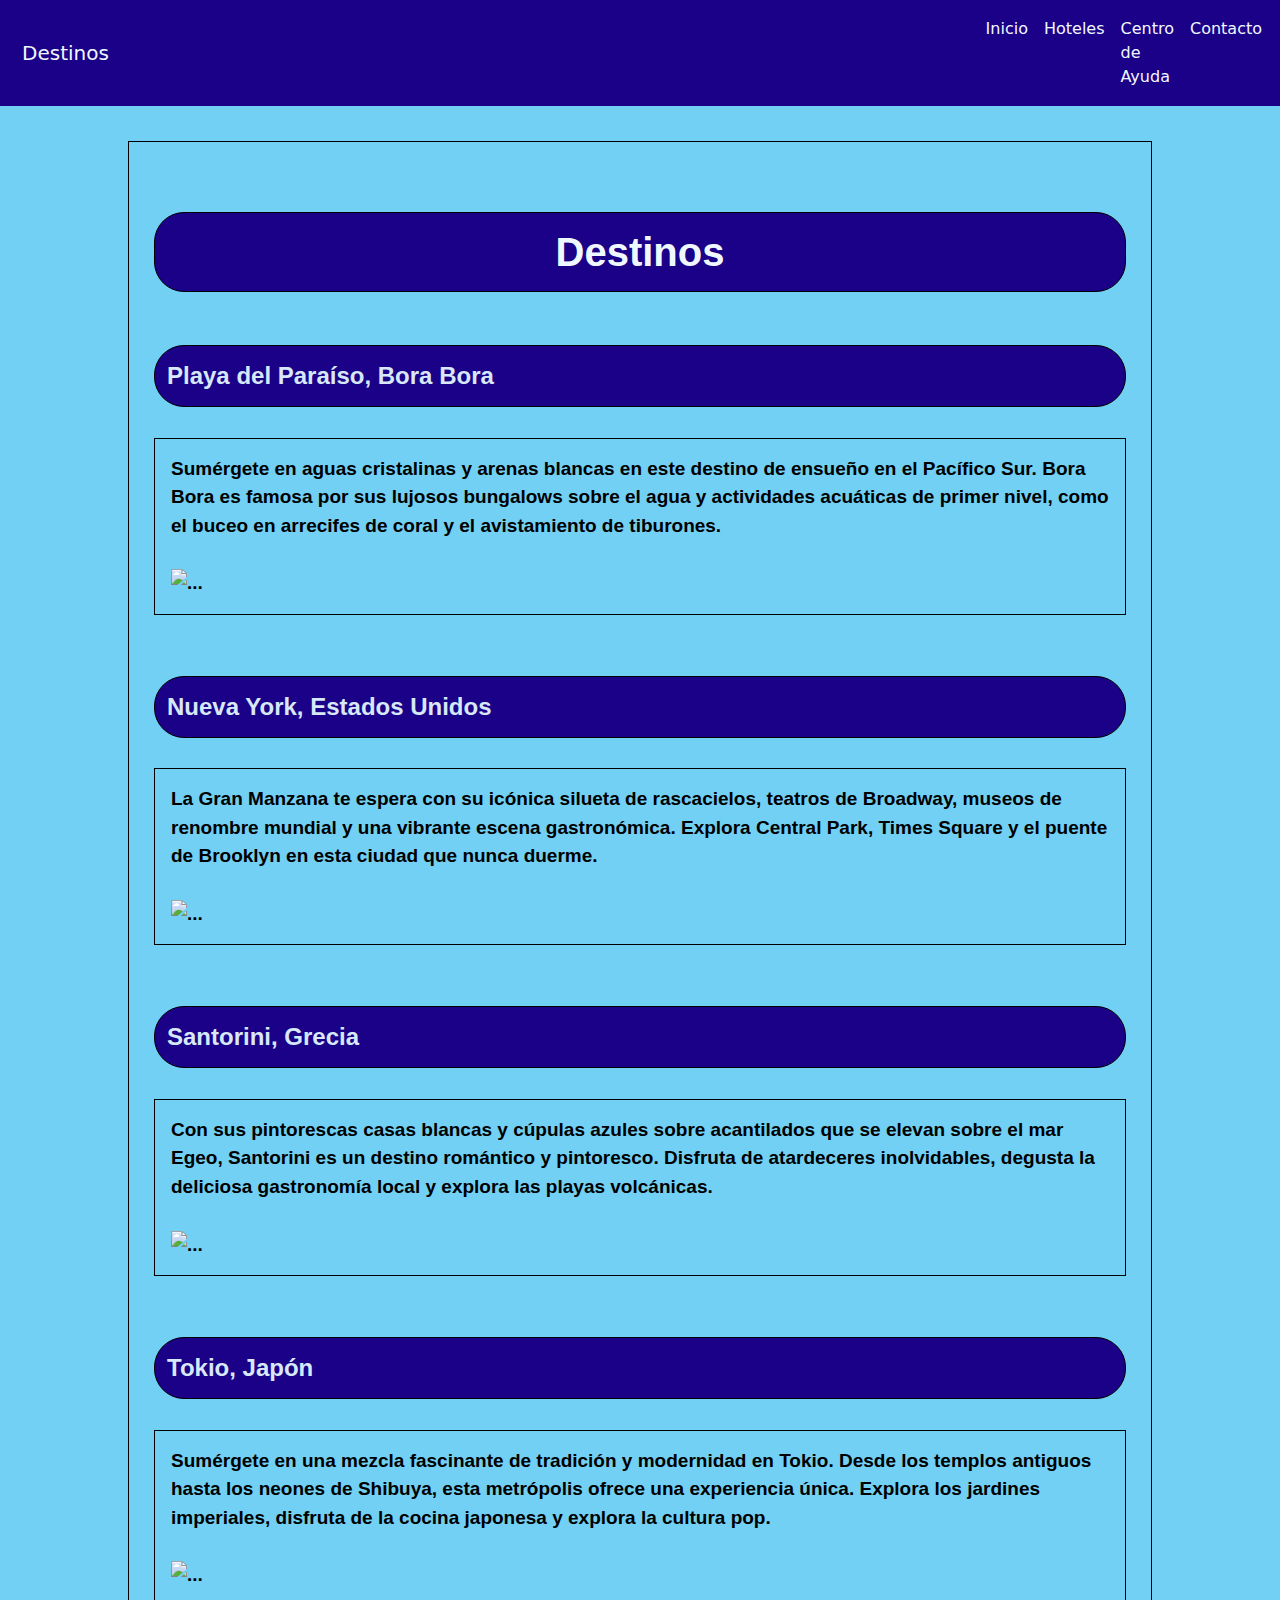
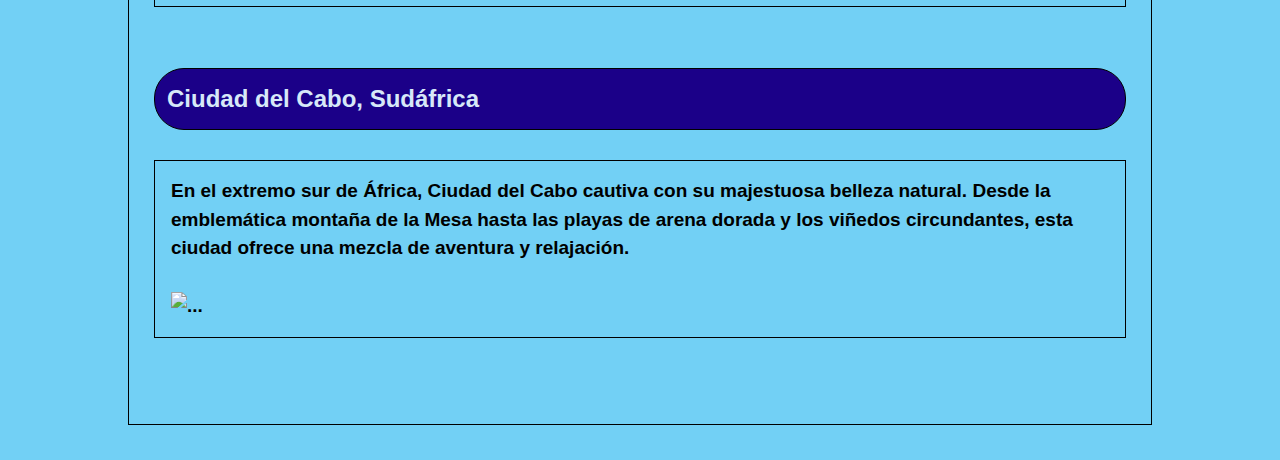
==== destinos.html @ 36ce258a "MOD 1 Desarrollo Web II" ====
<!DOCTYPE html>
<html lang="en">
<head>
    <meta charset="UTF-8">
    <meta name="viewport" content="width=device-width, initial-scale=1.0">
    <title>Destinos</title>
    <link rel="stylesheet" href="https://cdn.jsdelivr.net/npm/bootstrap@5.3.1/dist/css/bootstrap.min.css">
    <link rel="stylesheet" href="estilo/design.css">
    <style> 
        body{
            background-color: rgb(114, 208, 245);   /*fondo de la pagina*/
            background-image: url(avionfondo2.jpg);
            background-size: 100%;
        }
    </style>
</head>
<body>
    <nav class="navbar navbar-expand-lg navbar-light">
        <div class="container justify-content-between">
            <a class="navbar-brand" href="destinos.html" >Destinos</a>
        </div>
        <div>
        <button class="navbar-toggler" type="button" data-bs-toggle="collapse">
            <span class="navbar-toggler-icon"></span>
        </button>
        </div>
        <div class="collapse navbar-collapse" id="navbarNavegador">
            <ul class="navbar-nav ms-auto"> 
                <li>
                    <a class="nav-link" href="index.html">Inicio</a>
                </li>
                <li>
                    <a class="nav-link" href="hoteles.html">Hoteles</a>
                </li>
                <li>
                    <a class="nav-link" href="ayuda.html">Centro de Ayuda</a>
                </li>
                <li>
                    <a class="nav-link" href="contacto.html">Contacto</a>
                </li>
            </ul>
        </div>
    </nav>   

    <div id="principal">
        <br><br>
        
        <h1><center>Destinos</center></h1>
    
        <br><br>

        <legend>Playa del Paraíso, Bora Bora</legend>
        
        <fieldset>
            <br>
            <p> Sumérgete en aguas cristalinas y arenas blancas en este destino de ensueño en el Pacífico Sur. 
                Bora Bora es famosa por sus lujosos bungalows sobre el agua y actividades acuáticas de primer nivel, 
                como el buceo en arrecifes de coral y el avistamiento de tiburones.
            <br><br>
            
            <img src="Bora-Bora.jpg" class="img-fluid" alt="...">

            </p>
        </fieldset>
        <br><br>

        <legend>Nueva York, Estados Unidos</legend>
        
        <fieldset>
            <br>
            <p> La Gran Manzana te espera con su icónica silueta de rascacielos, teatros de Broadway, museos
                de renombre mundial y una vibrante escena gastronómica. Explora Central Park, Times Square y el puente 
               de Brooklyn en esta ciudad que nunca duerme.
               <br><br>
               <img src="New_York.jpg" class="img-fluid" alt="...">
            </p>
        </fieldset>
        <br><br>

        <legend>Santorini, Grecia</legend>
        
        <fieldset>
            <br>
            <p> Con sus pintorescas casas blancas y cúpulas azules sobre acantilados que se elevan sobre el mar Egeo,
                Santorini es un destino romántico y pintoresco. Disfruta de atardeceres inolvidables, 
               degusta la deliciosa gastronomía local y explora las playas volcánicas.
               <br><br>
               <img src="santorini.jpg" class="img-fluid" alt="...">
            </p>
        </fieldset>
        <br><br>

        <legend>Tokio, Japón</legend>
        
        <fieldset>
            <br>
            <p> Sumérgete en una mezcla fascinante de tradición y modernidad en Tokio. Desde los templos antiguos 
                hasta los neones de Shibuya, esta metrópolis ofrece una experiencia única. Explora los jardines 
                imperiales, disfruta de la cocina japonesa y explora la cultura pop.
                <br><br>
               <img src="tokyo.jpg" class="img-fluid" alt="...">
            </p>
        </fieldset>
        <br><br>

        <legend>Ciudad del Cabo, Sudáfrica</legend>
        
        <fieldset>
            <br>
            <p> En el extremo sur de África, Ciudad del Cabo cautiva con su majestuosa belleza natural. 
                Desde la emblemática montaña de la Mesa hasta las playas de arena dorada y los viñedos circundantes, 
                esta ciudad ofrece una mezcla de aventura y relajación.
                <br><br>
               <img src="ciudad del cabo.jpg" class="img-fluid" alt="...">
            </p>
        </fieldset>
        <br><br>
    </div>
    <script src="https://cdn.jsdelivr.net/npm/bootstrap@5.3.1/dist/js/bootstrap.bundle.min.js" 
    integrity="sha384-HwwvtgBNo3bZJJLYd8oVXjrBZt8cqVSpeBNS5n7C8IVInixGAoxmnlMuBnhbgrkm" crossorigin="anonymous"></script>
</body>
</html>
---- estilo/design.css ----
#principal{
    border: solid 1px black;	
    width: 80%;			
    margin: 35px auto;			
    padding: 25px;	
    font-size: 15px;
    font-weight:bolder; 
    background-position-y: center;
    font-family: 'Trebuchet MS', 'Lucida Sans Unicode', 'Lucida Grande', 'Lucida Sans', Arial, sans-serif;  
    }

legend{
    border: solid 1px black;  /*titulos con capsula*/
    padding: 12px;
    font-weight: bold;	
    border-radius:30px;	
    background:  #1b0088;
    color: rgb(215, 232, 248);	
    text-align: left;	
    
    }

h1{
    border: solid 1px rgb(0, 0, 0); /*titulos*/
    padding: 15px;
    font-weight: bold;	
    border-radius:30px;	
    background:  #1b0088;
    color: aliceblue;
    text-align: center;
    }

p{
    border: solid 1px rgb(0, 0, 0); /*parrafos*/
    padding: 16px;
    color: rgb(0, 0, 0);
    text-justify: auto;
    font-size: 19px;

    }

.body{
    background-color: rgb(114, 208, 245);   /*fondo de la pagina*/
    background-image: url(avionfondo2.jpg);
    background-size: 100%;
    }   

.navbar{
    background-color:  #1b0088;    /*color del encabezado*/
    color: aliceblue;
    padding: 10px;
    }

.navbar-nav .nav-link{      /*color de los enlaces*/   
    color: aliceblue;
    padding: 7px;
    }

.navbar-brand{          /*color del nombre titulo*/
    color: aliceblue;
    }
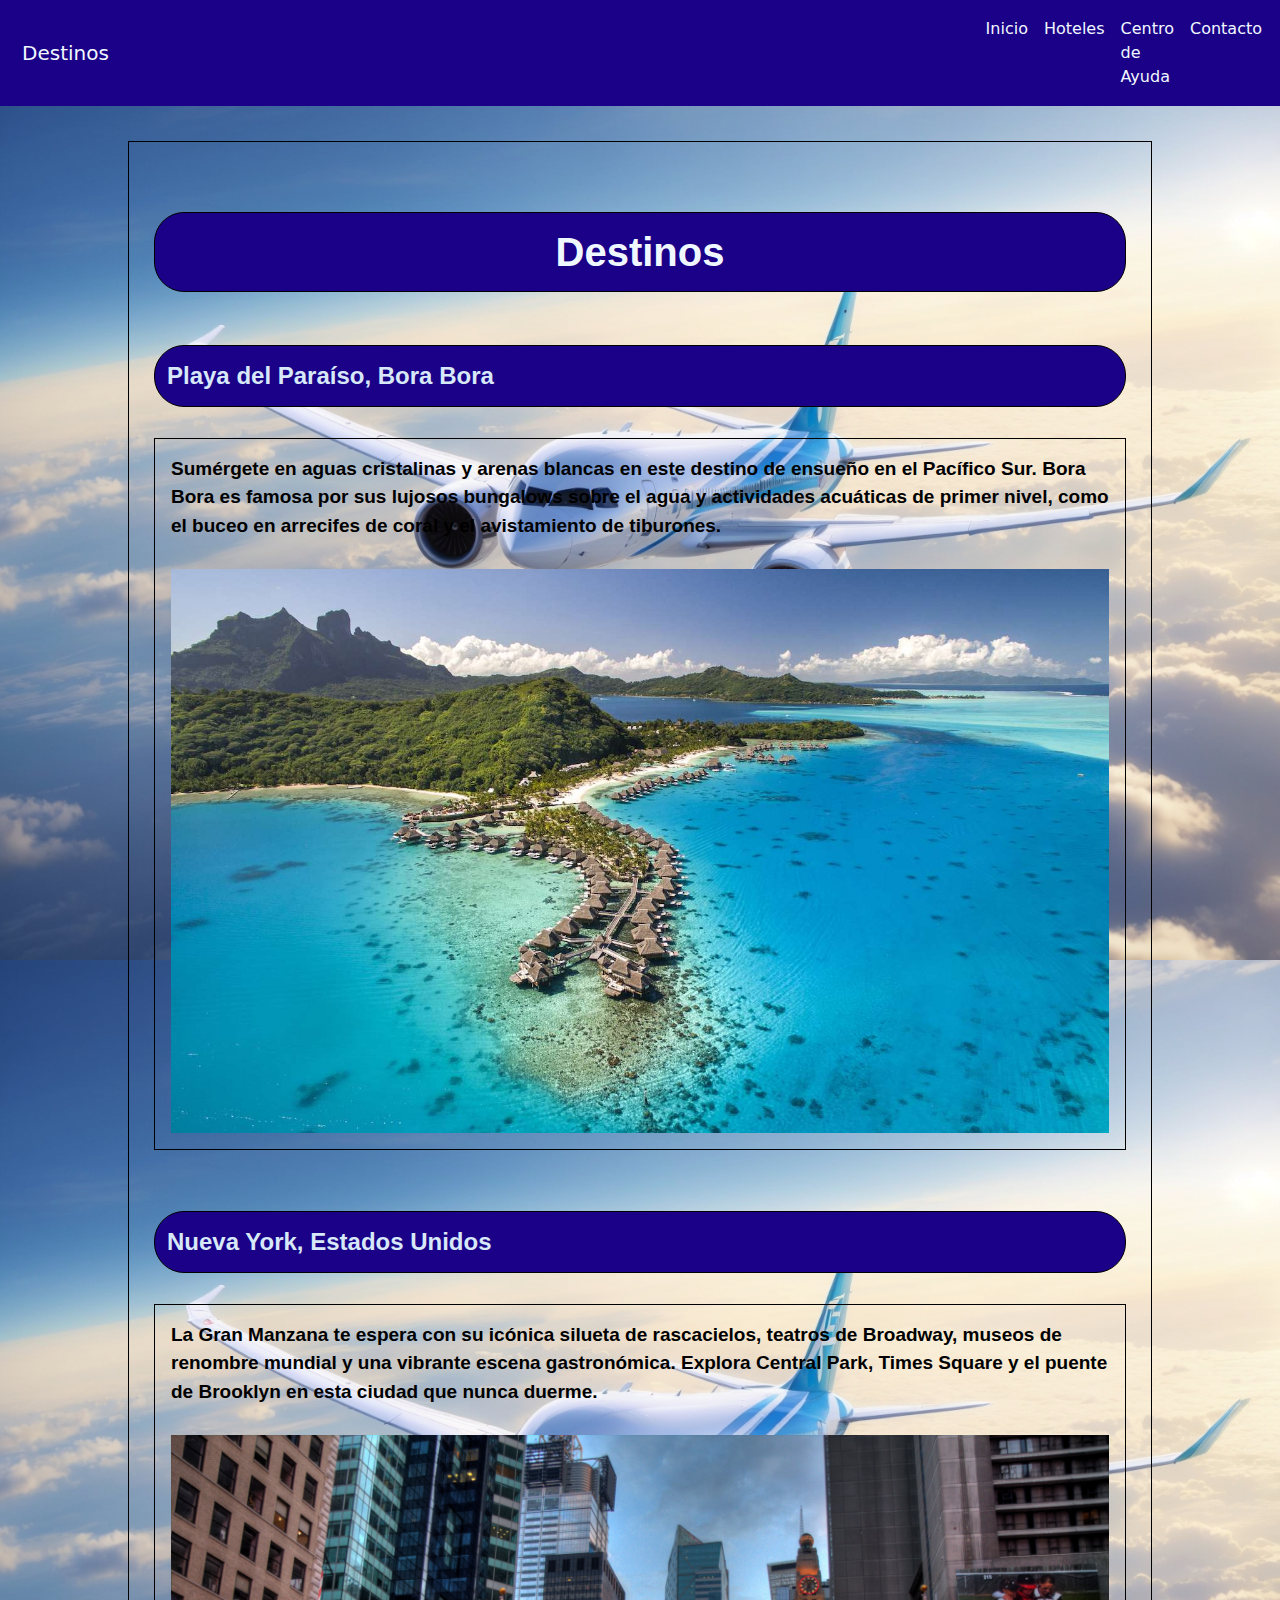
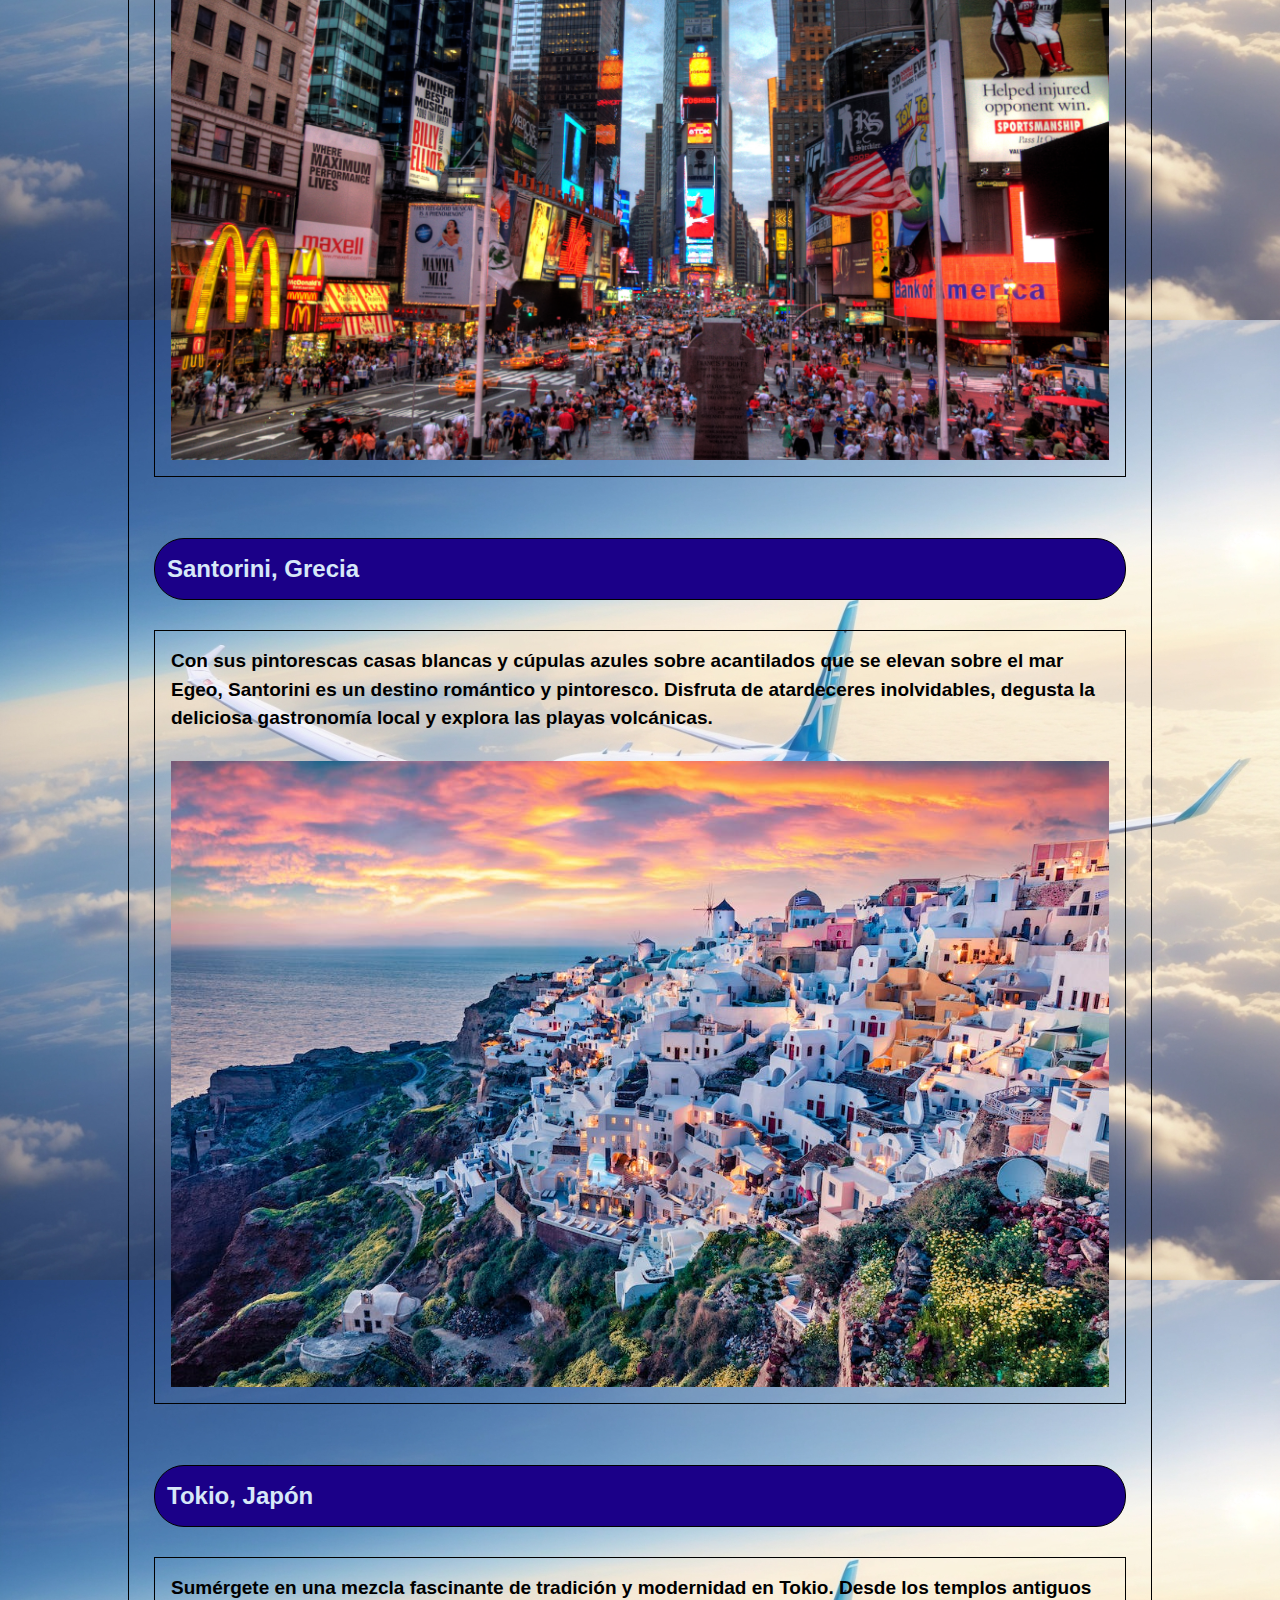
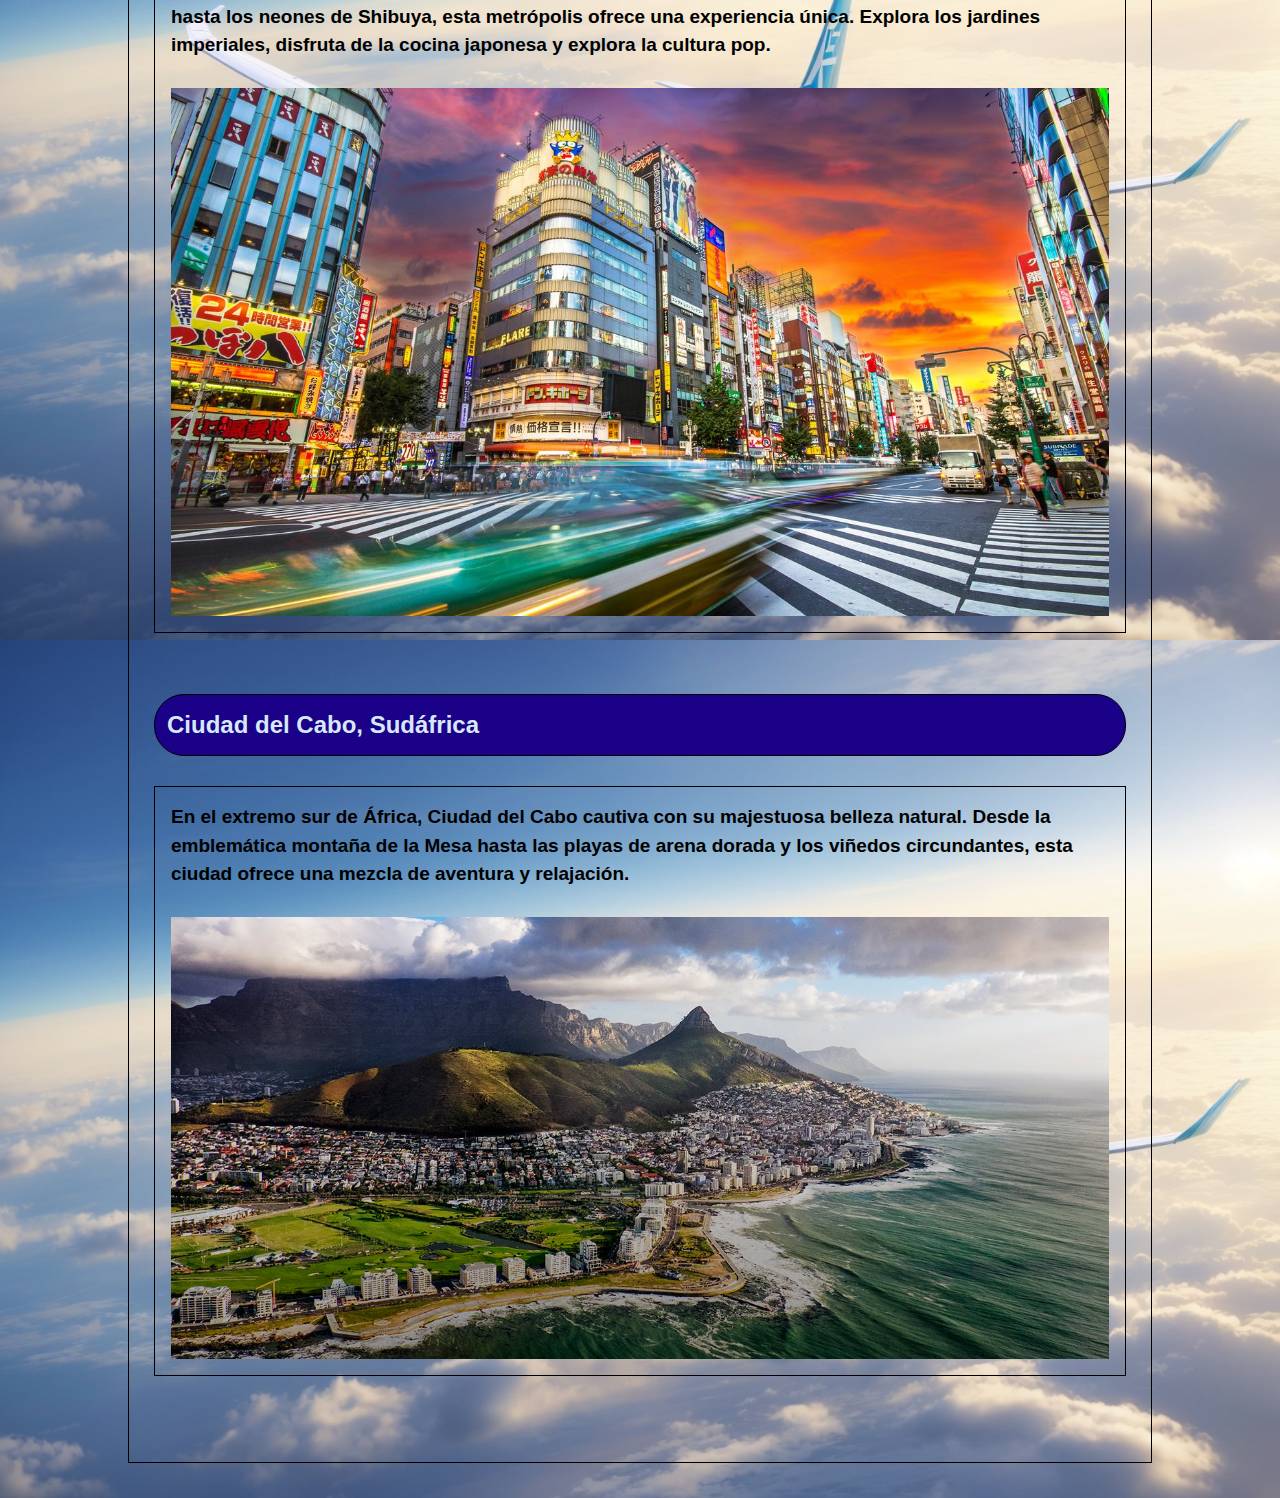
==== commit 220c921b: "Update destinos.html" ====
--- a/destinos.html
+++ b/destinos.html
@@ -9,7 +9,7 @@
     <style> 
         body{
             background-color: rgb(114, 208, 245);   /*fondo de la pagina*/
-            background-image: url(avionfondo2.jpg);
+            background-image: url(imagenes/avionfondo2.jpg);
             background-size: 100%;
         }
     </style>
@@ -58,7 +58,7 @@
                 como el buceo en arrecifes de coral y el avistamiento de tiburones.
             <br><br>
             
-            <img src="Bora-Bora.jpg" class="img-fluid" alt="...">
+            <img src="imagenes/Bora-Bora.jpg" class="img-fluid" alt="...">
 
             </p>
         </fieldset>
@@ -72,7 +72,7 @@
                 de renombre mundial y una vibrante escena gastronómica. Explora Central Park, Times Square y el puente 
                de Brooklyn en esta ciudad que nunca duerme.
                <br><br>
-               <img src="New_York.jpg" class="img-fluid" alt="...">
+               <img src="imagenes/New_York.jpg" class="img-fluid" alt="...">
             </p>
         </fieldset>
         <br><br>
@@ -85,7 +85,7 @@
                 Santorini es un destino romántico y pintoresco. Disfruta de atardeceres inolvidables, 
                degusta la deliciosa gastronomía local y explora las playas volcánicas.
                <br><br>
-               <img src="santorini.jpg" class="img-fluid" alt="...">
+               <img src="imagenes/santorini.jpg" class="img-fluid" alt="...">
             </p>
         </fieldset>
         <br><br>
@@ -98,7 +98,7 @@
                 hasta los neones de Shibuya, esta metrópolis ofrece una experiencia única. Explora los jardines 
                 imperiales, disfruta de la cocina japonesa y explora la cultura pop.
                 <br><br>
-               <img src="tokyo.jpg" class="img-fluid" alt="...">
+               <img src="imagenes/tokyo.jpg" class="img-fluid" alt="...">
             </p>
         </fieldset>
         <br><br>
@@ -111,7 +111,7 @@
                 Desde la emblemática montaña de la Mesa hasta las playas de arena dorada y los viñedos circundantes, 
                 esta ciudad ofrece una mezcla de aventura y relajación.
                 <br><br>
-               <img src="ciudad del cabo.jpg" class="img-fluid" alt="...">
+               <img src="imagenes/ciudad del cabo.jpg" class="img-fluid" alt="...">
             </p>
         </fieldset>
         <br><br>
@@ -119,4 +119,4 @@
     <script src="https://cdn.jsdelivr.net/npm/bootstrap@5.3.1/dist/js/bootstrap.bundle.min.js" 
     integrity="sha384-HwwvtgBNo3bZJJLYd8oVXjrBZt8cqVSpeBNS5n7C8IVInixGAoxmnlMuBnhbgrkm" crossorigin="anonymous"></script>
 </body>
-</html>+</html>
